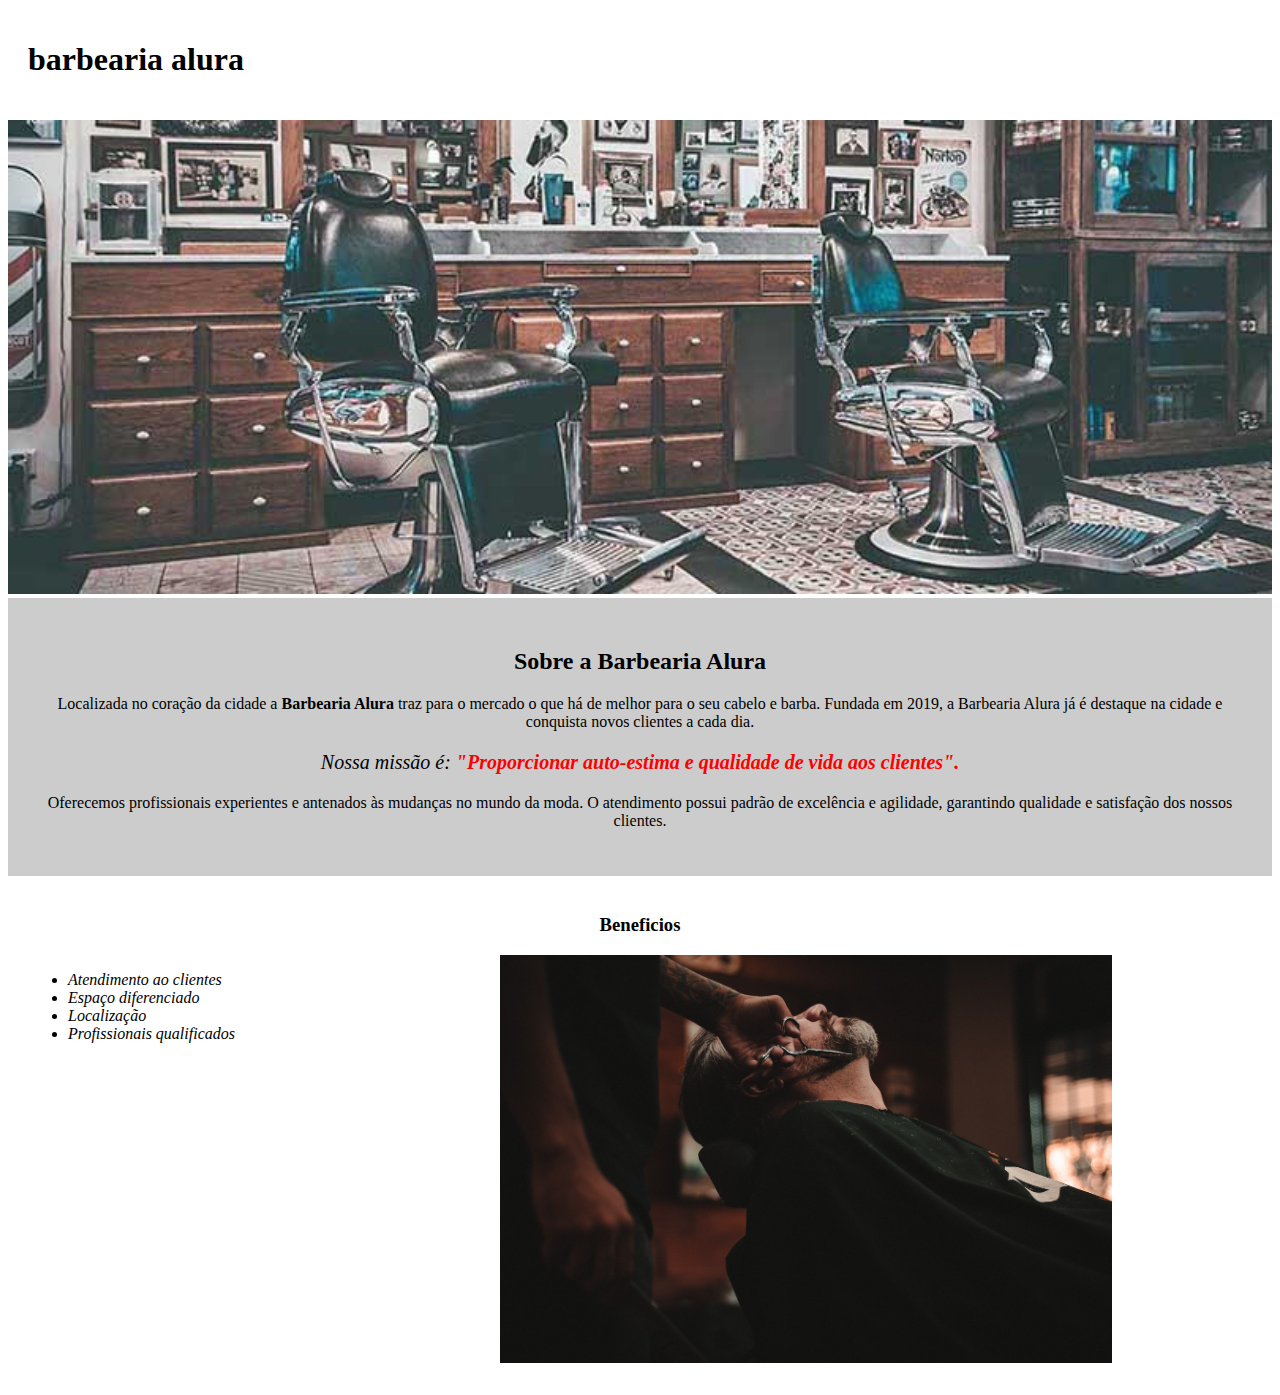
==== index.html @ 1a5e721d "Update and rename barbearia.html to index.html" ====
<!DOCTYPE html>

<html lang="pt-br">
<head>
        <meta charset="UTF-8">
        <title>barbearia alura</title>
        <link rel="stylesheet" href="style.css">

</head>

<body>
    <h1 class="titulo-principal">
        barbearia alura
    </h1>
      <img id="imagem" src="banner.jpg">

            <div class="principal">
            <h2 class="titulo-meio">Sobre a Barbearia Alura</h2>

            <p>Localizada no coração da cidade a <strong>Barbearia Alura</strong> traz para o mercado o que há de melhor para o seu cabelo e barba. Fundada em 2019, a Barbearia Alura já é destaque na cidade e conquista novos clientes a cada dia.</p>

            <p id="tk"> <em>Nossa missão é:<strong> "Proporcionar auto-estima e qualidade de vida aos clientes".</strong></em></p>

            <p>Oferecemos profissionais experientes e antenados às mudanças no mundo da moda. O atendimento possui padrão de excelência e agilidade, garantindo qualidade e satisfação dos nossos clientes.</p>
            </div>

            <div class="beneficios">
            <h3 class="titulo-meio"> Beneficios </h3>

            <ul>
            <li class="itens">Atendimento ao clientes</li>
            <li class="itens">Espaço diferenciado</li>
            <li class="itens">Localização</li>
            <li class="itens">Profissionais qualificados</li>
            </ul>
            <img src="beneficios.jpg" class="imagem2">
        </div>


    </body>
            
    </html>
---- style.css ----
p {
                text-align: center;

             }   
    
            body {
               
            }

           em strong {
               color: #FF0000;
            }

             .titulo-principal {
               padding: 20px;
               
            }


            .titulo-meio {
               text-align: center;
            }


            #tk {
              font-size: 20px;
            }

            #imagem {
               width: 100%;
            }

            .itens {
              font-style: italic;
            }

            .beneficios {
               background: #FFFFFF;
               padding: 20px;
            }

            .principal {
               background: #CCCCCC;
               padding: 30px;
            }

            .imagem2 {
               width: 50%;
            }

            ul {
               display: inline-block;
               vertical-align: top;
               width: 20%;
               margin-right: 15%;
            }
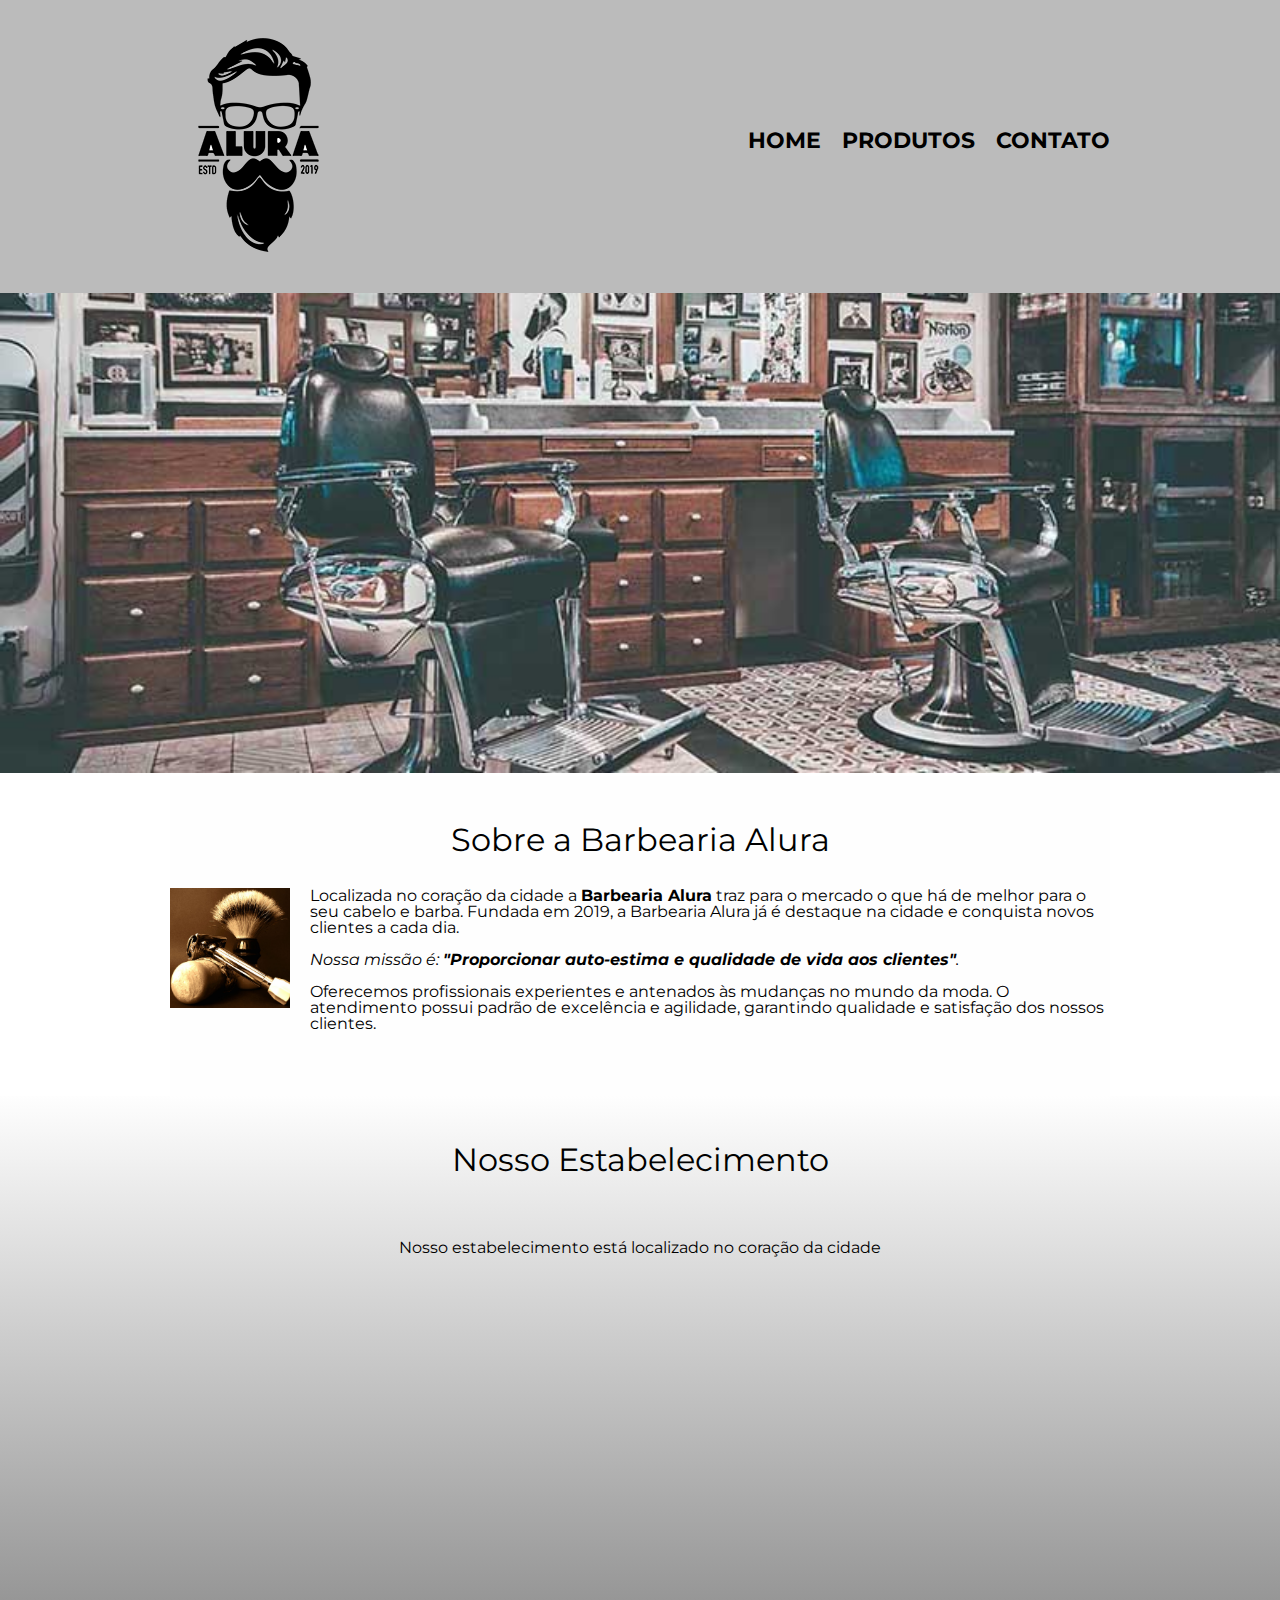
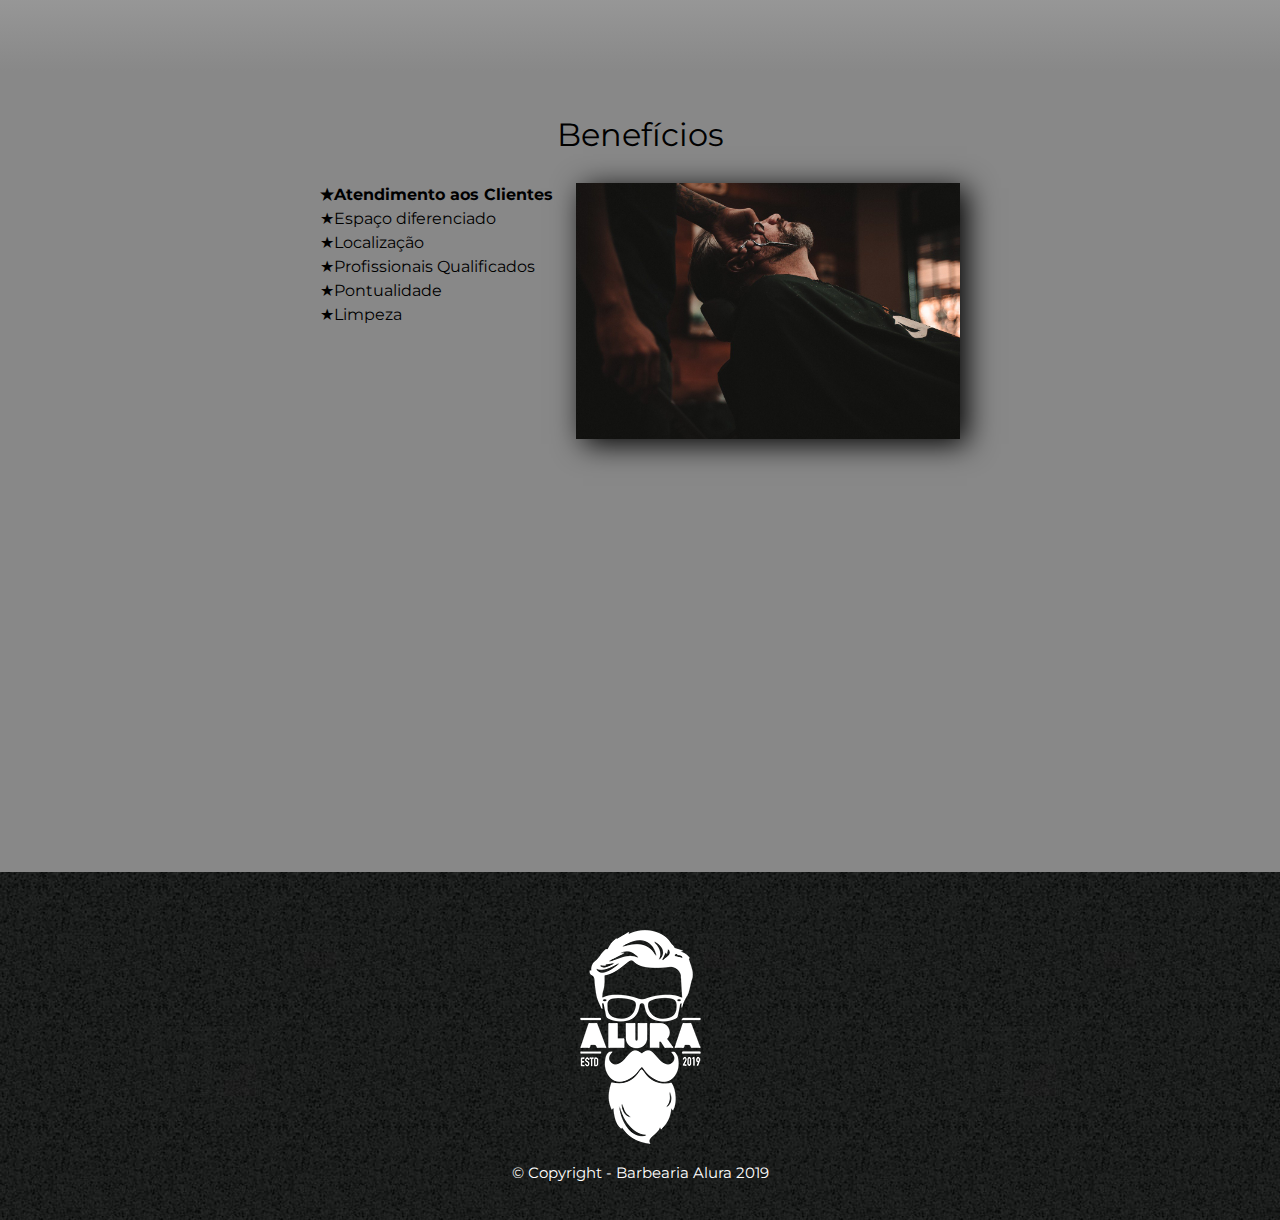
==== commit ebfe7c91: "Add files via upload" ====
--- a/index.html
+++ b/index.html
@@ -1,42 +1,79 @@
-<!DOCTYPE html>
+<!DOCTYPE html>										
+<html lang="pt-br">									
+	<head>											
+		<meta charset="UTF-8">
+		<meta name="viewport" content="width=device-width">		
+		<title>Barbearia Alura</title>
+		<link rel="stylesheet" href="reset.css">
+		<link rel="stylesheet" href="style.css">
+		<link href="https://fonts.googleapis.com/css2?family=Montserrat:ital,wght@0,200;1,200;1,300&display=swap" rel="stylesheet">
 
-<html lang="pt-br">
-<head>
-        <meta charset="UTF-8">
-        <title>barbearia alura</title>
-        <link rel="stylesheet" href="style.css">
+	</head>
 
-</head>
+	<body>											
+		<header class="zoomimg">
+			<div class="caixa">
+				<h1><img src="logo.png"></h1> <!--scr = source-->
+				<nav><! navegação -->
+					<ul>
+						<li><a href="index.html"> Home <a></li>  <!--<a> de ancor - cria a indicaçao para outra página, o link-->
+						<li><a href="produtos.html"> Produtos </a></li> 
+						<li><a href="contato.html"> Contato </a></li>
+					</ul>
+				</nav>
+			</div>
+		</header>
 
-<body>
-    <h1 class="titulo-principal">
-        barbearia alura
-    </h1>
-      <img id="imagem" src="banner.jpg">
+		<img class="banner" src="banner.jpg"> 			
+		
+		<main>
+			<section class="principal">
+				<h2 class="titulo-principal">Sobre a Barbearia Alura</h2>
 
-            <div class="principal">
-            <h2 class="titulo-meio">Sobre a Barbearia Alura</h2>
+				<img class="utensilios" src="utensilios.jpg" alt="utensilios da barberia" >
+		 
+				<p>Localizada no coração da cidade a <strong>Barbearia Alura</strong> traz para o mercado o que há de melhor para o seu cabelo e barba. Fundada em 2019, a Barbearia Alura já é destaque na cidade e conquista novos clientes a cada dia.</p>
 
-            <p>Localizada no coração da cidade a <strong>Barbearia Alura</strong> traz para o mercado o que há de melhor para o seu cabelo e barba. Fundada em 2019, a Barbearia Alura já é destaque na cidade e conquista novos clientes a cada dia.</p>
+				<p id="missao"><em>Nossa missão é: <strong>"Proporcionar auto-estima e qualidade de vida aos clientes"</strong>.</em></p>
+			
+				<p>Oferecemos profissionais experientes e antenados às mudanças no mundo da moda. O atendimento possui padrão de excelência e agilidade, garantindo qualidade e satisfação dos nossos clientes.</p>
+			</section>
 
-            <p id="tk"> <em>Nossa missão é:<strong> "Proporcionar auto-estima e qualidade de vida aos clientes".</strong></em></p>
+			<section class="mapa">
+				<h3 class="titulo-principal"> Nosso Estabelecimento</h3>
+				<p>Nosso estabelecimento está localizado no coração da cidade</p>
 
-            <p>Oferecemos profissionais experientes e antenados às mudanças no mundo da moda. O atendimento possui padrão de excelência e agilidade, garantindo qualidade e satisfação dos nossos clientes.</p>
-            </div>
+			<div class=figmap>
+				<div class="mapa-conteudo">
+					<iframe src="https://www.google.com/maps/embed?pb=!1m18!1m12!1m3!1d58513.70489917665!2d-46.71763476874999!3d-23.5646162!2m3!1f0!2f0!3f0!3m2!1i1024!2i768!4f13.1!3m3!1m2!1s0x94ce59541c6c79c3%3A0x36b90a85f0f8cb33!2sGrupo%20Alura!5e0!3m2!1spt-BR!2sbr!4v1656544197652!5m2!1spt-BR!2sbr" width=100% height="300" style="border:0;" allowfullscreen="" loading="lazy" referrerpolicy="no-referrer-when-downgrade"></iframe>
+				</div>
+			</div>
+			</section>
 
-            <div class="beneficios">
-            <h3 class="titulo-meio"> Beneficios </h3>
+			<section class="beneficios"> 					
+				<h3 class="titulo-principal">Benefícios</h3>
 
-            <ul>
-            <li class="itens">Atendimento ao clientes</li>
-            <li class="itens">Espaço diferenciado</li>
-            <li class="itens">Localização</li>
-            <li class="itens">Profissionais qualificados</li>
-            </ul>
-            <img src="beneficios.jpg" class="imagem2">
-        </div>
+				<div class="conteudo-beneficios">
+					<ul class="lista-beneficios"> 									
+						<li class="itens">Atendimento aos Clientes</li> 
+						<li class="itens">Espaço diferenciado</li>
+						<li class="itens">Localização</li>	
+						<li class="itens">Profissionais Qualificados</li>
+						<li class="itens">Pontualidade</li>	
+						<li class="itens">Limpeza</li>
+					</ul><img src="beneficios.jpg" class="imagembeneficios">
+				</div>
+				<div class="video">
+					<iframe width="100%" height="315" src="https://www.youtube.com/embed/wcVVXUV0YUY" frameborder="0" allow="accelerometer; autoplay; encrypted-media; gyroscope; picture-in-picture" allowfullscreen></iframe>
+				</div>
 
+			</section>
+		</main>
 
-    </body>
-            
-    </html>
+	<footer>
+		<img src="logo-branco.png">
+		<p class="copyright"> &copy;  Copyright - Barbearia Alura 2019</p>
+	</footer>
+
+	</body>
+</html>--- a/style.css
+++ b/style.css
@@ -1,57 +1,299 @@
-
-             p {
-                text-align: center;
-
-             }   
-    
-            body {
-               
-            }
-
-           em strong {
-               color: #FF0000;
-            }
-
-             .titulo-principal {
-               padding: 20px;
-               
-            }
-
-
-            .titulo-meio {
-               text-align: center;
-            }
-
-
-            #tk {
-              font-size: 20px;
-            }
-
-            #imagem {
-               width: 100%;
-            }
-
-            .itens {
-              font-style: italic;
-            }
-
-            .beneficios {
-               background: #FFFFFF;
-               padding: 20px;
-            }
-
-            .principal {
-               background: #CCCCCC;
-               padding: 30px;
-            }
-
-            .imagem2 {
-               width: 50%;
-            }
-
-            ul {
-               display: inline-block;
-               vertical-align: top;
-               width: 20%;
-               margin-right: 15%;
-            }
+body {
+	font-family: 'Montserrat', sans-serif;
+}
+
+header {
+	background: #BBBBBB;
+	padding: 20px 0;
+}
+
+.logo:hover {
+	/*transform: rotate(5deg) scale(1.20);*/
+	transform: scale(1.25);
+}
+
+.caixa {
+	position: relative; /*relative = deixa a caixa em primeiro plano - parecido com minipage no latex*/
+	width: 940px; /*Tamanho padrão para telas*/
+	margin: 0 auto;
+}
+
+.produtos li {
+    display: inline-block;
+    text-align: center;
+    width: 30%;
+    vertical-align: top;
+    margin: 0 1.5%;  /*espaçamento externo*/
+    padding: 30px 20px; /*espaçamento interno*/
+    box-sizing: border-box; /*corrigindo o problema de soma percentual com pixel*/
+    border: 3px solid #000000; /*declaração unificada*/
+    border-radius: 10px; /*declarando bordas arredondadas*/
+    /*border-color: #000000;
+	border-width: 2px;
+	border-style: solid;*/
+}
+
+.produtos {
+	width: 940px; /*Tamanho padrão para telas*/
+	margin: 50px auto;
+}
+
+.produtos li:hover {
+	border-color: #C78990 ;
+	border-style: bold;
+
+}
+
+.produtos li:active {
+	border-color: #0088C9;
+	border-style: bold;
+
+}
+
+.produtos li:hover h2{
+	font-size: 30px;
+
+}
+.produtos h2{
+	font-weight: bold;
+	font-size: 25px;
+}
+
+.produto-preço {
+	font-size: 20px;
+	font-weight: bold;
+	margin: 10px 0 0 ;
+}
+
+.produto-descricao {
+	font-size: 18px;
+}
+
+nav{
+	position: absolute;
+	top: 110px;
+	right: 0;
+}
+nav li {
+	display: inline;
+	margin: 0 0 0 15px; /* top right bottom left */
+}
+
+nav a {
+	text-transform: uppercase;
+	color: #000000;
+	font-weight: bold;
+	font-size: 22px;
+	text-decoration: none; /*sem decoração - era o que deixava o texto sublinhado*/
+}
+
+nav a:hover {
+	color: 	#C78990;
+	text-decoration: underline;
+}
+
+/*hover = quando o mouse está sobre o objeto*/
+/*active = quando estamos clicando sobre o objeto*/
+
+footer {
+	text-align: center;
+	background: url(bg.jpg);
+	padding: 40px 0;
+}
+
+
+.copyright {
+	color: #FFFFFF;
+	text-align: center;
+	font-size: 15px;
+}
+
+main {
+
+}
+
+form {
+	margin: 40px 0;
+}
+
+form label, form legend {
+	display: block;
+	font-size: 20px;
+	margin: 0 0 10px;
+}
+
+.input-padrao {
+	display: block;
+	margin: 0 0 20px;
+	padding: 10px 25px;
+	width: 50%;
+}
+
+.checkbox {
+	margin: 20px 0;
+}
+
+.enviar {
+	width: 40%;
+	padding: 15px 0;
+	font-size: 20px;
+	font-weight: bold;
+	background-color:orange;
+	color: white;
+	border:  none;
+	border-radius: 5px;
+	/*transition: 0.5s background;*/
+	transition: 0.5s all;
+	cursor: pointer;
+}
+
+.enviar:hover {
+	background-color:darkorange;
+	transform: scale(1.09);
+}
+
+table {
+	margin: 40px 0 45px;
+}
+
+thead {
+	background-color: orange;
+	color: white;
+	font-weight: bold;
+
+}
+
+td,th {
+	border: .5px solid black;
+	padding: 3px 5px ;
+}
+
+/*Css página principal*/
+
+.banner {
+	width: 100%;
+}
+
+.titulo-principal {
+	text-align: center;
+	font-size: 2em; /*em - proporcional para pixel*/
+	margin: 0 0 1em;
+	clear: left; /*limpar o float*/
+	/*text-shadow: 11px 10.5px #000000;*/
+}
+
+/*.titulo-principal:first-letter{
+	font-weight: bold;
+}*/
+
+/*p:first-line {
+	font-style: italic;
+}*/
+
+.principal {
+	padding: 3em 0;
+	background: #FEFEFE;
+	width: 940px;
+	margin: auto;
+}
+
+.principal p {
+	margin: 0 0 1em;
+}
+
+.principal strong {
+	font-weight: bold;
+}
+
+.principal em {
+	font-style: italic;
+}
+
+.utensilios {
+	width: 120px;
+	float: left;
+	margin: 0 20px 20px 0;
+}
+
+.beneficios {
+	padding: 3em;
+	background: #888888;
+}
+
+.conteudo-beneficios {
+	width: 640px;
+	margin: 0 auto;
+}
+
+.lista-beneficios {
+	width: 40%;
+	display: inline-block;
+	vertical-align: top;
+}
+
+.itens {
+	line-height: 1.5;
+}
+
+.itens:before {
+	content: "★";
+}
+
+.itens:first-child {
+	font-weight: bold;
+}
+
+.imagembeneficios {
+	width: 60%;
+	opacity: 1;
+	transition: 400ms;
+	/*box-shadow: X Y BLUR BORDER COLOR,  OUTRA SOMBRA;*/
+	box-shadow: 7px 5px 28px 0 #000000;
+}
+
+.imagembeneficios:hover {
+	opacity: 0.6;
+}
+
+.mapa {
+	padding: 3em 0;
+	background: linear-gradient(#FEFEFE,#888888);
+}
+
+.mapa-conteudo {
+	width: 940px;
+	margin: auto;	
+}
+
+.mapa p {
+	padding: 2em 2em ;
+	text-align: center;
+}
+
+.video {
+    width: 560px;
+    margin: 2em auto;
+}
+
+.figmap {
+	margin: 1em auto;
+
+}
+
+@media screen and (max-width: 480px) {
+	.caixa, .principal, .conteudo-beneficios, .mapa-conteudo, .video {
+		width: auto;
+	}
+
+	h1 {
+		text-align: center;
+	}
+
+	nav {
+		position: static;
+	}
+
+	.lista-beneficios, .imagembeneficios {
+		width: 100%;
+	}
+}